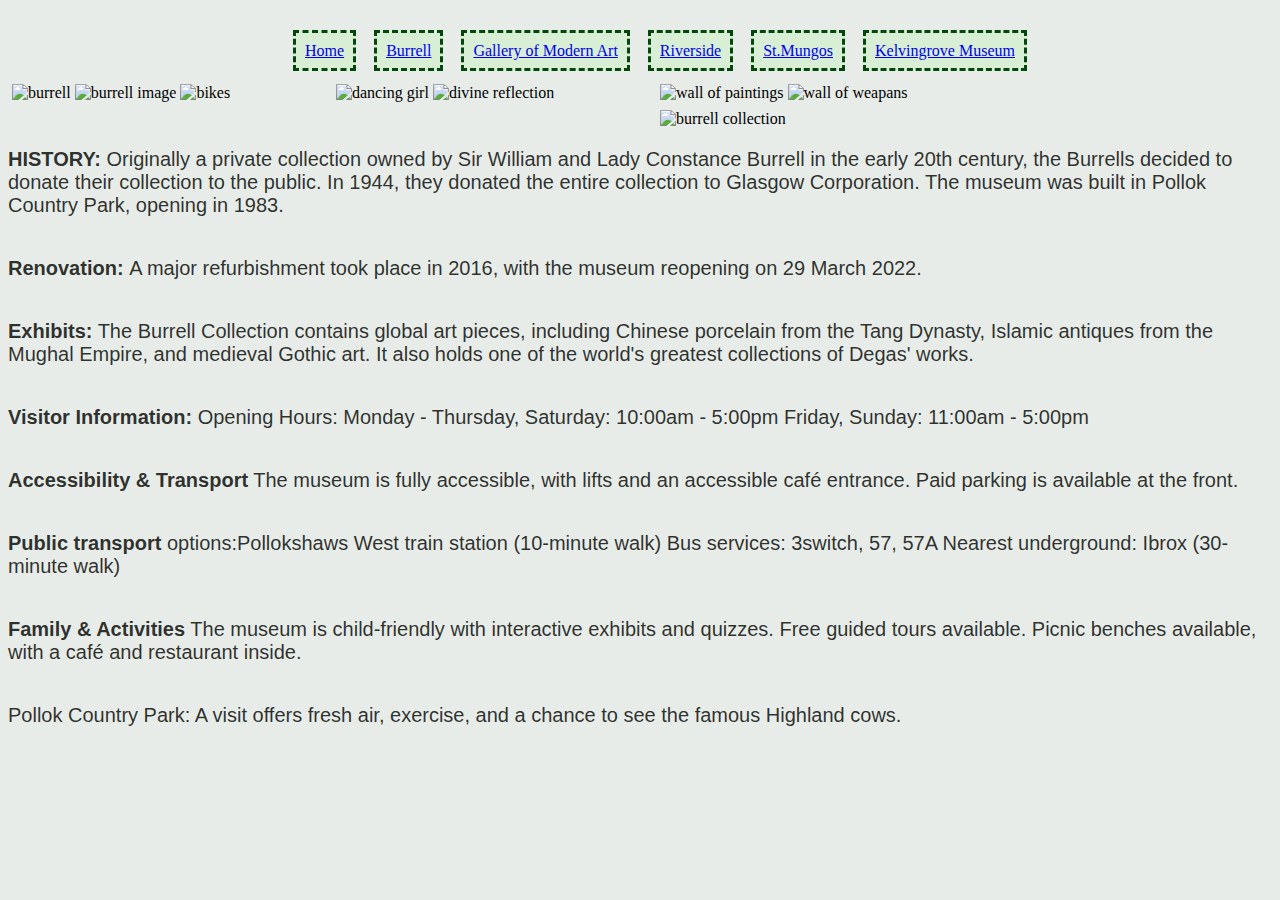
==== burrell.html @ a8790a7e "Add files via upload" ====
<!DOCTYPE html>
<html lang="en">
<head>
    <meta charset="UTF-8">
    <meta name="viewport" content="width=device-width, initial-scale=1.0">
    <title>GREAT WEEKEND IN GLASGOW</title>
</head>
<body>
    
  <link rel="stylesheet" href="styles.css">
  <br>
  <ul>
    <li><a href="index.html">Home</a></li>
    <li><a href="burrell.html">Burrell</a></li>
    <li><a href="galleryofmodernart.html">Gallery of Modern Art</a></li>
    <li><a href="riverside.html">Riverside</a></li>
    <li><a href="stmungos.html">St.Mungos</a></li>
    <li><a href="Kelvingrove.html">Kelvingrove Museum</a></li>
  </ul>
  <div class="row">
    <div class="column">
      <img src="images/Burrell collection - Copyright (whats on glasgow).jpg" alt="burrell">
      <img src="images/Art Gallet in The Burrell.jpg" alt="burrell image">
      <img src="images/Bikes.jpg" alt="bikes">
    </div>
    <div class="column">
      <img src="images/figure of a dancing girl.jpg"alt="dancing girl">
      <img src="images/Attributes_of_divine_reflection[1].jpg" alt="divine reflection">
    </div>
    <div class="column">
      <img src="images/Wall of paintings at the burrell collection.jpg" alt="wall of paintings">
      <img src="images/Wall of weapons.jpg" alt="wall of weapans">
      <img src="images/burrell collection.webp" alt="burrell collection">
    </div>


    <br>

 <p><strong> HISTORY:</strong>
Originally a private collection owned by Sir William and Lady Constance Burrell in the early 20th century,
 the Burrells decided to donate their collection to the public. In 1944, they donated the entire collection 
 to Glasgow Corporation. The museum was built in Pollok Country Park, opening in 1983.</p>

<P> <strong>Renovation: </strong>A major refurbishment took place in 2016, with the museum reopening on 29 March 2022.</p>


<p><strong> Exhibits:</strong> The Burrell Collection contains global art pieces, including Chinese porcelain from the Tang Dynasty, 
Islamic antiques from the Mughal Empire, and medieval Gothic art.
It also holds one of the world's greatest collections of Degas' works.</p>


<p><strong>Visitor Information:</strong>
  Opening Hours:
Monday - Thursday, Saturday: 10:00am - 5:00pm
Friday, Sunday: 11:00am - 5:00pm
<p><strong>Accessibility & Transport</strong>
The museum is fully accessible, with lifts and an accessible café entrance.
Paid parking is available at the front.</p>
<p><strong>Public transport</strong> options:Pollokshaws West train station (10-minute walk)
Bus services: 3switch, 57, 57A
Nearest underground: Ibrox (30-minute walk)</p>
<p><strong>Family & Activities</strong>
The museum is child-friendly with interactive exhibits and quizzes.
Free guided tours available.
Picnic benches available, with a café and restaurant inside.</p>
<p>Pollok Country Park: A visit offers fresh air, exercise, and a chance to see the famous Highland cows.</p>
  <br>  

 


  
    
</body>
</html>
---- styles.css ----
ul li {
    list-style-type: none; /* Remove bullets */
    padding: 9px; /* Remove padding */
    margin: 7px; /* Remove margins */
    display: inline;
    border-style: dashed;
   background-color: rgba(11, 160, 78, 0.26) ;
    border-color: rgb(5, 70, 13) ;
    background-color: #b2f7a446;
    color: rgb(31, 4, 4)
  }
   ul{text-align: center;}

   .center {
    display: block;
    margin-left: auto;
    margin-right: auto;
    width: 50%;
  }

  p{color:rgba(12, 15, 12, 0.863);} 

      h3{color: rgb(3, 71, 3);} 
      h3 {text-align: left;}
  
  body {
    background-color: rgb(232, 236, 232)
  }

  h1{font-display:inline ;}
    

  
  
  h2 {
    font-size: 30px;
    font-family: arial, sans-serif;
    color:rgb(7, 51, 29)
  }
   
    p{
       font-size: 20px;
       font-family: arial, sans-serif;
    }

    .row {
      display: flex;
      flex-wrap: wrap;
      padding: 5 4px;
    }
    
    
    .column {
      flex: 25%;
      max-width: 25%;
      padding: 0 4px;
    }
    
    .column img {
      margin-top: 8px;
      vertical-align: middle;
      width: 100%;
    }
    
    
    @media screen and (max-width: 800px) {
      .column {
        flex: 50%;
        max-width: 50%;
      }
    }
    
    
    @media screen and (max-width: 600px) {
      .column {
        flex: 100%;
        max-width: 100%;
      }
    }
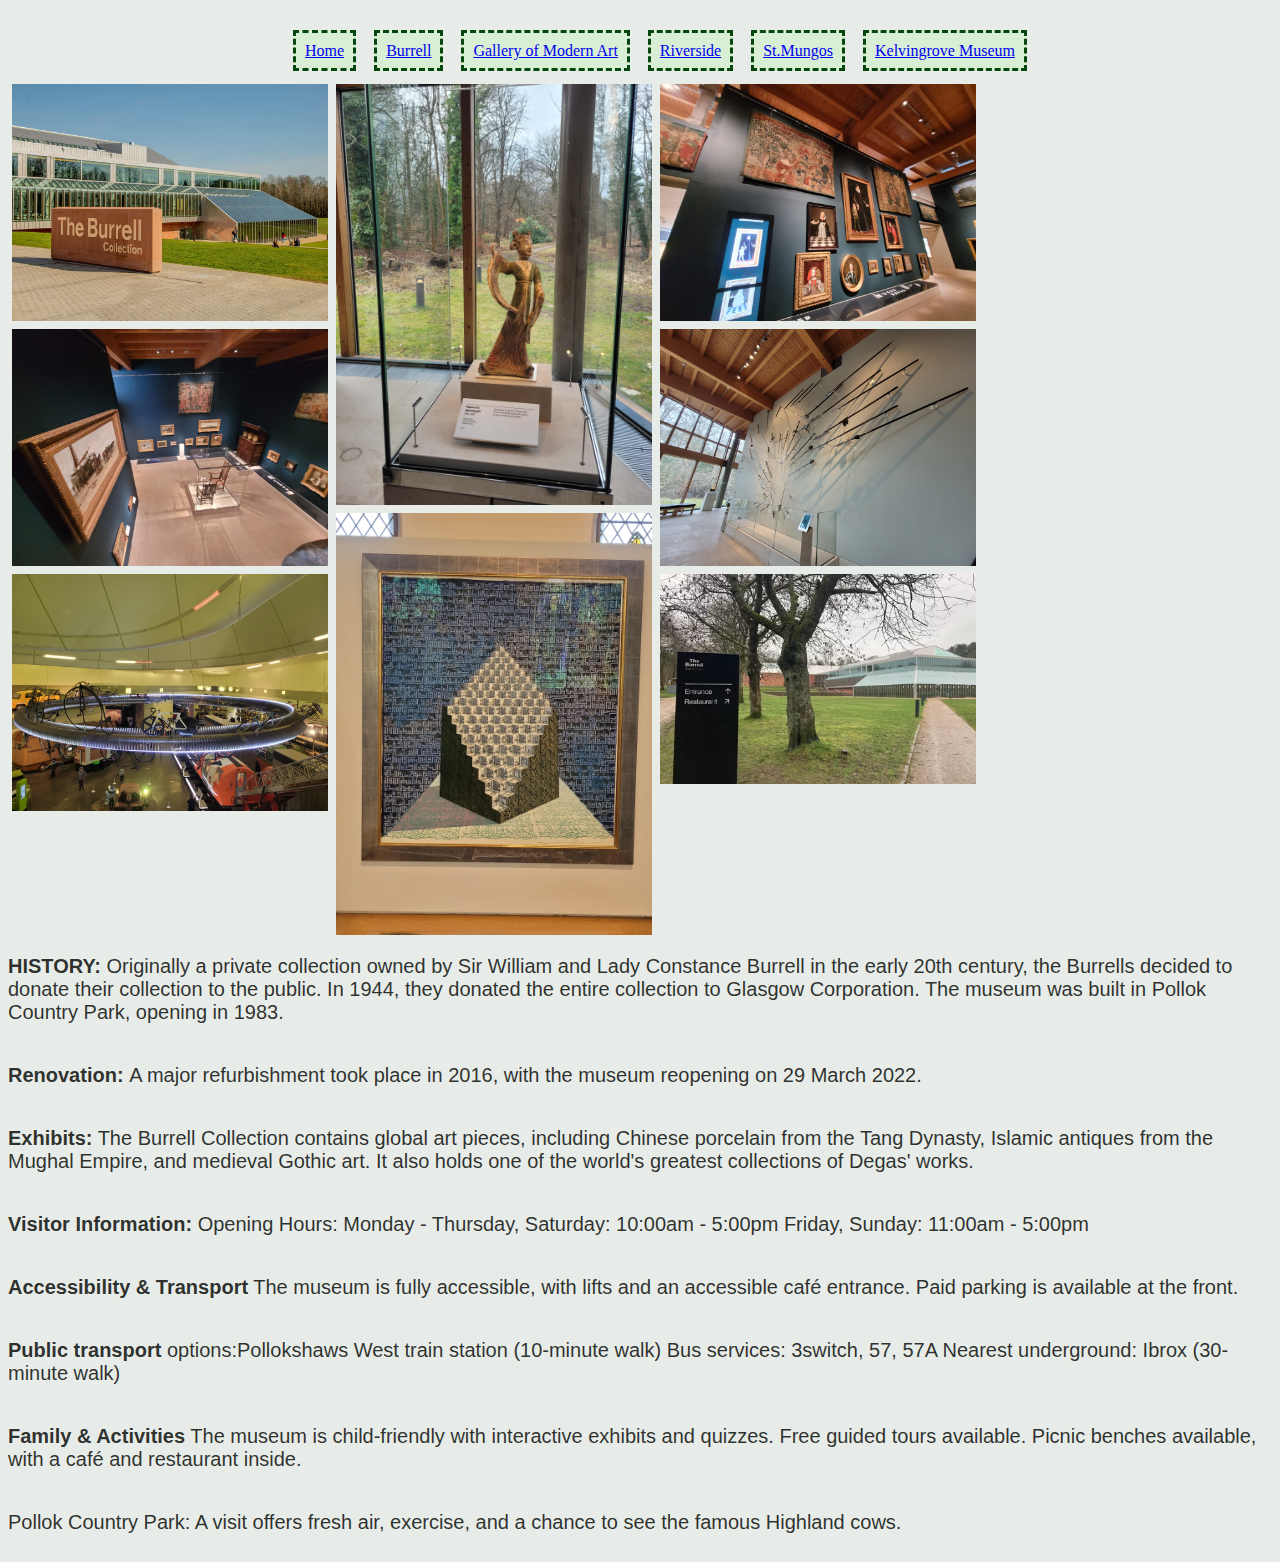
==== commit 645302d8: "Update burrell.html" ====
--- a/burrell.html
+++ b/burrell.html
@@ -15,7 +15,7 @@
     <li><a href="galleryofmodernart.html">Gallery of Modern Art</a></li>
     <li><a href="riverside.html">Riverside</a></li>
     <li><a href="stmungos.html">St.Mungos</a></li>
-    <li><a href="Kelvingrove.html">Kelvingrove Museum</a></li>
+    <li><a href="kelvingrove.html">Kelvingrove Museum</a></li>
   </ul>
   <div class="row">
     <div class="column">
@@ -73,4 +73,4 @@
     
 </body>
 </html>
-  +  
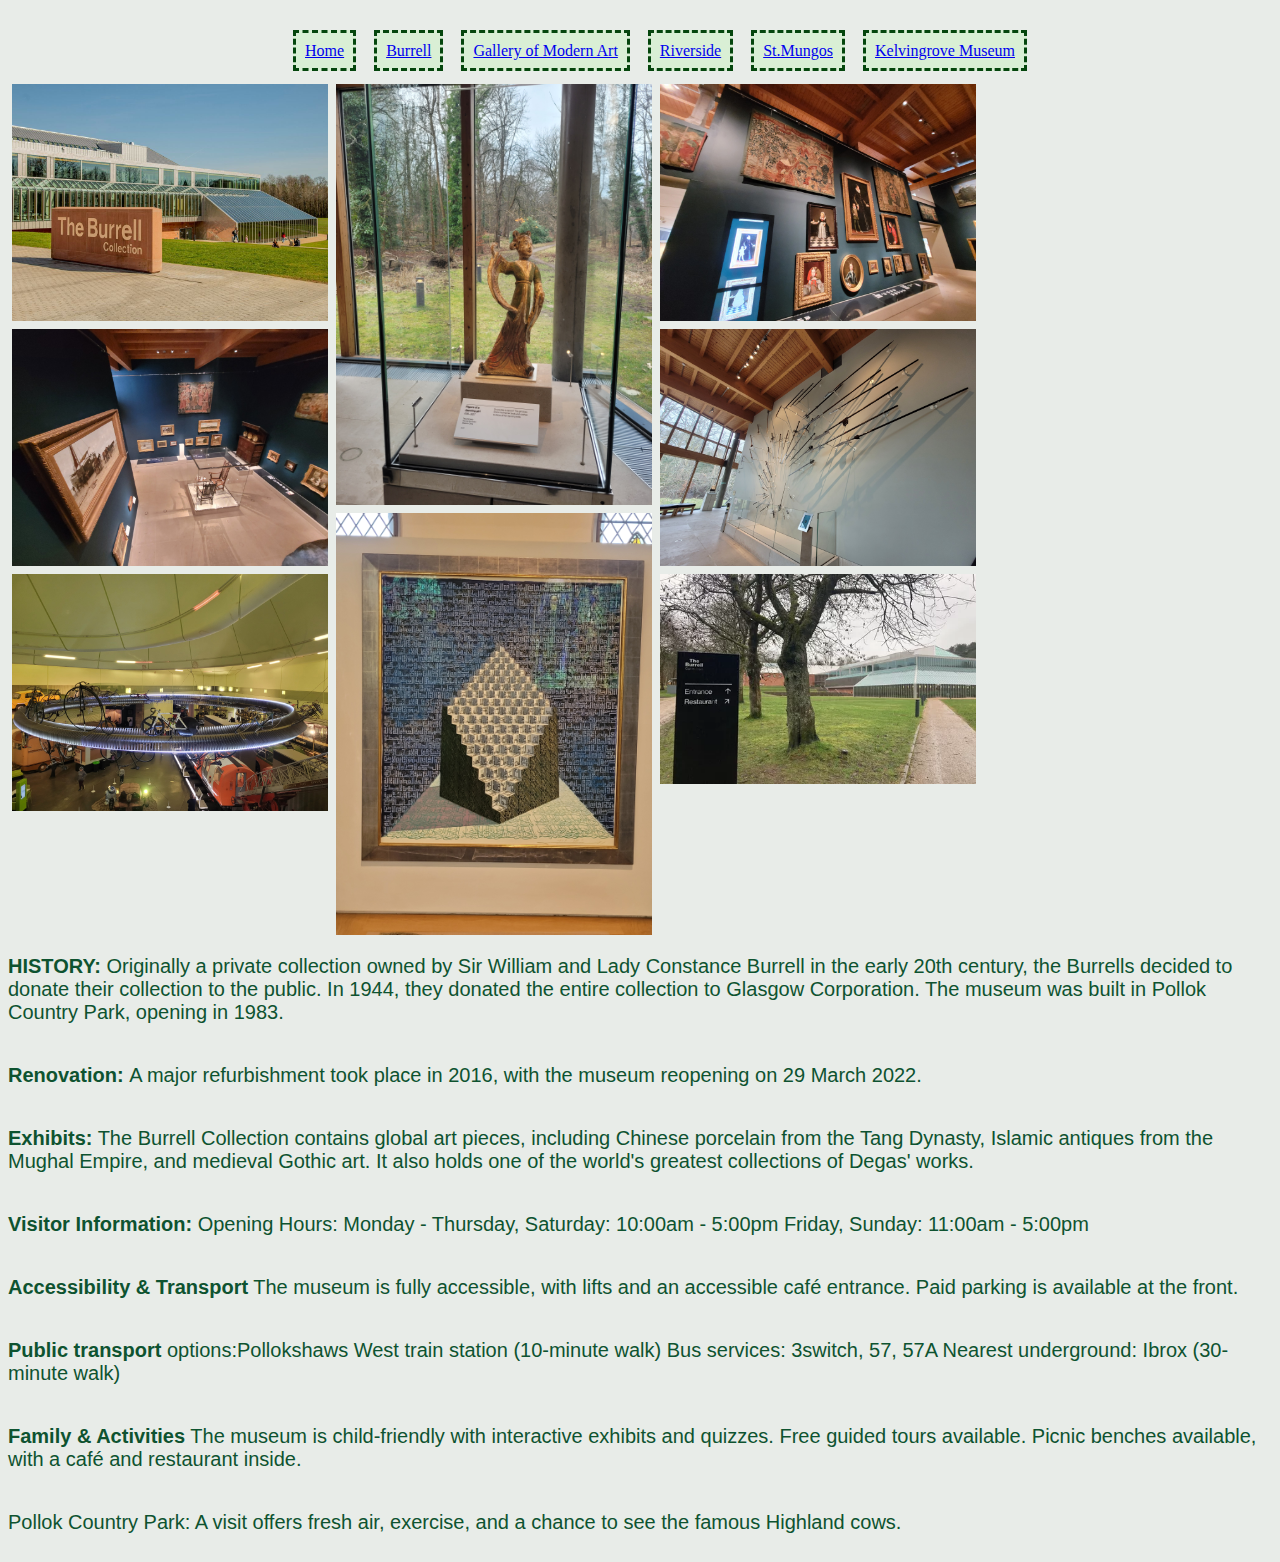
==== commit f58df8c0: "Add files via upload" ====
--- a/burrell.html
+++ b/burrell.html
@@ -73,4 +73,4 @@
     
 </body>
 </html>
-  
+  --- a/styles.css
+++ b/styles.css
@@ -41,6 +41,7 @@
     p{
        font-size: 20px;
        font-family: arial, sans-serif;
+       color:rgb(14, 83, 48)
     }
 
     .row {
